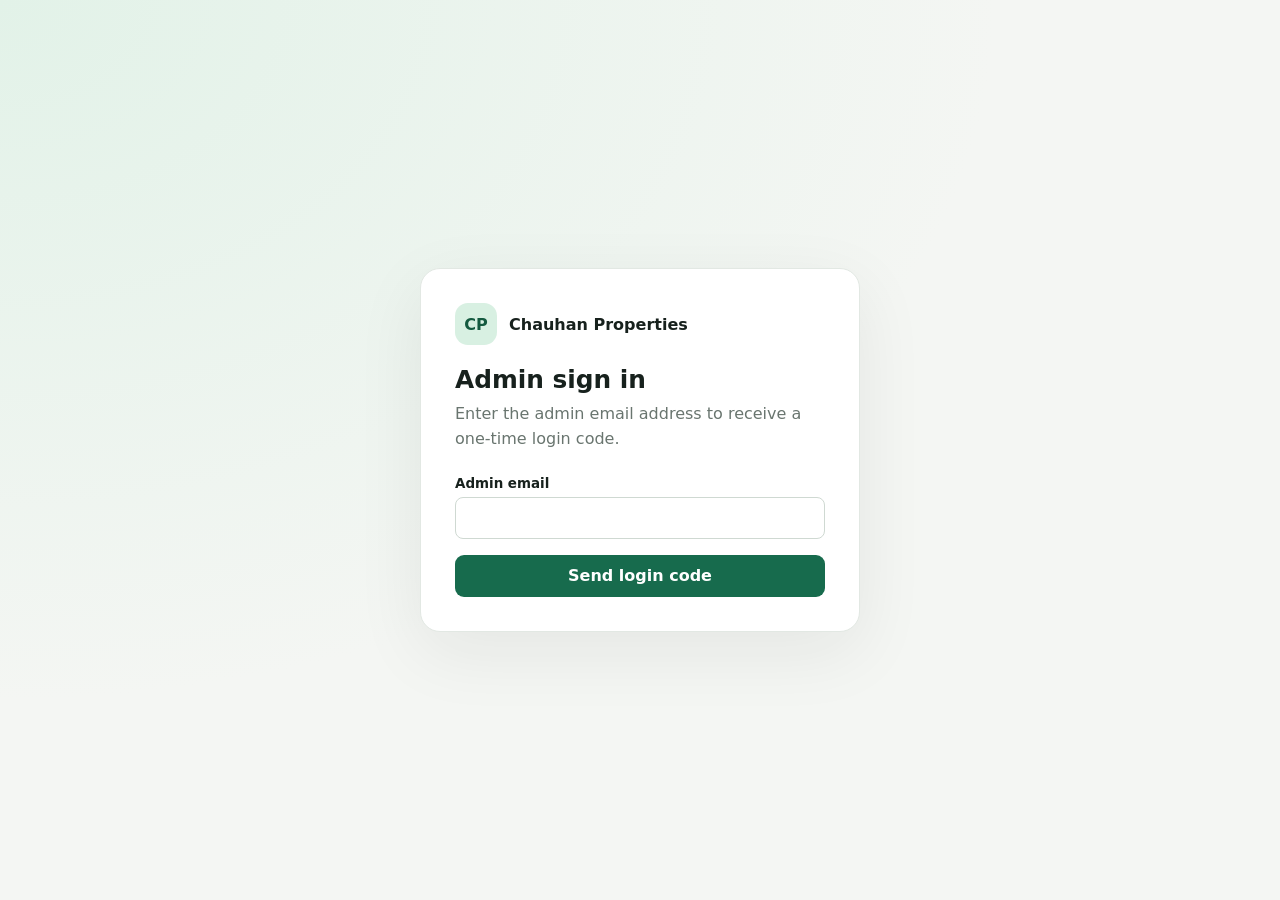
==== index.html @ a55de7c7 "upload code on git hub befor testing" ====
<!doctype html>
<html lang="en"><head><meta charset="utf-8"><meta name="viewport" content="width=device-width,initial-scale=1"><meta name="theme-color" content="#12251e"><title>Admin login · Chauhan Properties</title><link rel="stylesheet" href="css/base.css"><link rel="stylesheet" href="css/layout.css"><link rel="stylesheet" href="css/components.css"></head>
<body><main class="login-page"><section class="login-card"><div class="login-brand"><span class="brand-mark">CP</span><span>Chauhan Properties</span></div><h1>Admin sign in</h1><p>Enter the admin email address to receive a one-time login code.</p><div id="login-notice" aria-live="polite"></div><form id="email-form"><div class="field"><label for="email">Admin email</label><input id="email" type="email" autocomplete="username" required maxlength="320"></div><button id="send-code" class="button button-primary" type="submit">Send login code</button></form><form id="code-form" class="login-hidden"><div class="field"><label for="code">8-digit code</label><input id="code" inputmode="numeric" pattern="[0-9]{8}" maxlength="8" autocomplete="one-time-code" required></div><p class="hint">Check your spam folder if the message does not arrive.</p><button class="button button-primary" type="submit">Log in</button><button id="resend-code" class="button button-light" type="button">Resend code</button></form></section></main><script type="module" src="js/pages/login.js"></script></body></html>
---- css/base.css ----
:root{font-family:Inter,ui-sans-serif,system-ui,-apple-system,"Segoe UI",sans-serif;color:#17211d;background:#f4f6f3;font-synthesis:none;text-rendering:optimizeLegibility;--ink:#17211d;--muted:#69756f;--line:#e2e8e3;--paper:#fff;--green:#176b4d;--green-dark:#10543b;--green-pale:#e5f3ec;--orange:#a85e0a;--orange-pale:#fff1dc;--red:#a73c33;--red-pale:#fce9e7;--radius:14px;--shadow:0 6px 24px #17211d0a}*{box-sizing:border-box}body{margin:0;min-width:320px}button,input,select,textarea{font:inherit}button,a{touch-action:manipulation}a{color:var(--green);text-decoration:none}a:hover{text-decoration:underline}h1,h2,h3,p{margin-top:0}h1{font-size:1.25rem;margin:0;font-weight:650}h2{font-size:1.08rem;margin-bottom:12px}h3{font-size:.96rem}small,.muted{color:var(--muted)}
---- css/layout.css ----
.shell{min-height:100vh;display:grid;grid-template-columns:240px 1fr}.sidebar{background:#12251e;color:#dbe9e1;display:flex;flex-direction:column;padding:24px 16px;min-height:100vh;position:sticky;top:0;height:100vh}.brand{display:flex;align-items:center;gap:12px;color:white;font-weight:650;line-height:1.15;margin:4px 8px 38px}.brand:hover{text-decoration:none}.brand-mark{width:42px;height:42px;background:#d8f0e2;color:#145a40;border-radius:13px;display:grid;place-items:center;font-weight:800}.sidebar nav{display:grid;gap:6px}.nav-link{color:#b8c9c0;padding:12px 14px;border-radius:10px;font-size:.94rem}.nav-link:hover,.nav-link.active{background:#244237;color:white;text-decoration:none}.sidebar-foot{margin-top:auto;padding:12px 14px;color:#91a69a;font-size:.82rem}.workspace{min-width:0}.topbar{height:72px;background:var(--paper);border-bottom:1px solid var(--line);display:flex;align-items:center;gap:16px;padding:0 clamp(18px,4vw,48px);position:sticky;top:0;z-index:5}.topbar h1{flex:1}.content{padding:30px clamp(18px,4vw,48px) 48px;max-width:1440px;margin:auto}.icon-button{display:none;border:0;background:transparent;font-size:1.3rem}.page-heading{display:flex;align-items:flex-start;justify-content:space-between;gap:16px;margin-bottom:22px}.page-heading p{color:var(--muted);margin:7px 0 0}.stack{display:grid;gap:18px}.grid{display:grid;gap:16px}.grid-2{grid-template-columns:repeat(2,minmax(0,1fr))}.grid-3{grid-template-columns:repeat(3,minmax(0,1fr))}.grid-4{grid-template-columns:repeat(4,minmax(0,1fr))}.grid-5{grid-template-columns:repeat(5,minmax(0,1fr))}.toolbar{display:flex;flex-wrap:wrap;align-items:end;gap:12px;margin-bottom:18px}.toolbar .field{min-width:145px;flex:1}.toolbar .field.search{flex:2}.card{background:var(--paper);border:1px solid var(--line);border-radius:var(--radius);box-shadow:var(--shadow);padding:20px}.card-head{display:flex;align-items:center;justify-content:space-between;gap:12px;margin-bottom:16px}.detail-grid{display:grid;grid-template-columns:repeat(2,minmax(0,1fr));gap:12px 24px}.detail-item{border-bottom:1px solid var(--line);padding:10px 0}.detail-item strong{display:block;font-size:.78rem;color:var(--muted);font-weight:500;margin-bottom:5px}.form-grid{display:grid;grid-template-columns:repeat(2,minmax(0,1fr));gap:16px}.span-2{grid-column:1/-1}.section{margin-bottom:22px}.section-title{font-weight:650;margin-bottom:14px}.actions{display:flex;align-items:center;gap:8px;flex-wrap:wrap}.table-wrap{overflow-x:auto;border:1px solid var(--line);border-radius:12px;background:white}table{width:100%;border-collapse:collapse;min-width:780px}th,td{text-align:left;padding:13px 14px;border-bottom:1px solid var(--line);vertical-align:middle}th{font-size:.76rem;text-transform:uppercase;letter-spacing:.055em;color:var(--muted);background:#fafbfa;white-space:nowrap}tbody tr:last-child td{border-bottom:0}tbody tr:hover{background:#fbfdfb}.pagination{display:flex;justify-content:flex-end;align-items:center;gap:10px;margin-top:16px}.page-number{min-width:28px;text-align:center}.empty-state{padding:38px 18px;text-align:center;color:var(--muted);background:white;border:1px dashed #cbd5ce;border-radius:12px}.thumb{width:58px;height:45px;object-fit:cover;border-radius:7px;background:#e9eeea}.mobile-hidden{display:table-cell}@media(max-width:1050px){.grid-5{grid-template-columns:repeat(3,minmax(0,1fr))}.grid-4{grid-template-columns:repeat(2,minmax(0,1fr))}}@media(max-width:760px){.shell{grid-template-columns:1fr}.sidebar{position:fixed;z-index:10;left:-260px;width:240px;transition:left .2s}.menu-open .sidebar{left:0;box-shadow:12px 0 28px #0003}.icon-button{display:block}.topbar{height:64px}.content{padding-top:22px}.grid-5,.grid-4,.grid-3{grid-template-columns:repeat(2,minmax(0,1fr))}.grid-2,.form-grid{grid-template-columns:1fr}.span-2{grid-column:auto}.detail-grid{grid-template-columns:1fr}.page-heading{align-items:flex-start}.mobile-hidden{display:none}.toolbar .field{min-width:130px}}
---- css/components.css ----
.button{min-height:42px;padding:9px 14px;border:1px solid transparent;border-radius:9px;font-weight:600;cursor:pointer;display:inline-flex;align-items:center;justify-content:center;gap:7px}.button:disabled{opacity:.55;cursor:not-allowed}.button-primary{background:var(--green);color:white}.button-primary:hover{background:var(--green-dark)}.button-light{background:white;border-color:var(--line);color:var(--ink)}.button-danger{background:var(--red-pale);color:var(--red);border-color:#f1d0cc}.button-small{min-height:34px;padding:6px 10px;font-size:.84rem}.field{display:grid;gap:6px}.field label{font-size:.84rem;font-weight:600}.field input,.field select,.field textarea{width:100%;min-height:42px;padding:9px 11px;border:1px solid #cfd9d2;border-radius:8px;background:white;color:var(--ink)}.field textarea{min-height:100px;resize:vertical}.field input:focus,.field select:focus,.field textarea:focus{outline:3px solid #176b4d24;border-color:var(--green)}.field small{font-weight:400}.field-error{color:var(--red);font-size:.82rem}.banner{padding:13px 15px;border-radius:10px;margin-bottom:15px}.banner.success{background:var(--green-pale);color:var(--green-dark)}.banner.info{background:#eaf1fb;color:#254b78}.banner.error{background:var(--red-pale);color:var(--red)}.badge{display:inline-flex;padding:5px 9px;border-radius:999px;font-size:.76rem;font-weight:650;text-transform:capitalize}.badge.available,.badge.resolved{background:var(--green-pale);color:var(--green-dark)}.badge.sold{background:#edf0ee;color:#52615a}.badge.new{background:var(--orange-pale);color:var(--orange)}.stat-card{background:white;border:1px solid var(--line);border-radius:var(--radius);padding:18px}.stat-label{color:var(--muted);font-size:.83rem}.stat-value{font-size:1.8rem;font-weight:700;margin:8px 0 0}.query-new td{background:#fffaf1}.login-page{min-height:100vh;display:grid;place-items:center;padding:22px;background:radial-gradient(ellipse at top left,#e2f2e8,transparent 55%),#f4f6f3}.login-card{width:min(100%,440px);background:white;border:1px solid var(--line);border-radius:20px;padding:34px;box-shadow:0 20px 70px #17211d12}.login-card h1{font-size:1.55rem;margin:20px 0 8px}.login-card>p{color:var(--muted);line-height:1.55;margin-bottom:24px}.login-brand{display:flex;align-items:center;gap:12px;font-weight:700}.login-card form{display:grid;gap:16px}.hint{font-size:.83rem;color:var(--muted)}dialog{border:0;border-radius:16px;padding:24px;width:min(92vw,560px);max-height:90vh;box-shadow:0 22px 90px #0004}dialog::backdrop{background:#101b17a8}.dialog-actions{display:flex;justify-content:flex-end;gap:10px;margin-top:20px}.image-list{display:grid;grid-template-columns:repeat(auto-fill,minmax(130px,1fr));gap:12px}.image-card{border:1px solid var(--line);border-radius:10px;padding:8px;background:white}.image-card img{width:100%;height:105px;object-fit:cover;border-radius:7px}.inline{display:flex;align-items:center;gap:8px}.switch-row{display:flex;align-items:center;gap:9px}.w-100{width:100%}.login-hidden{display:none!important}
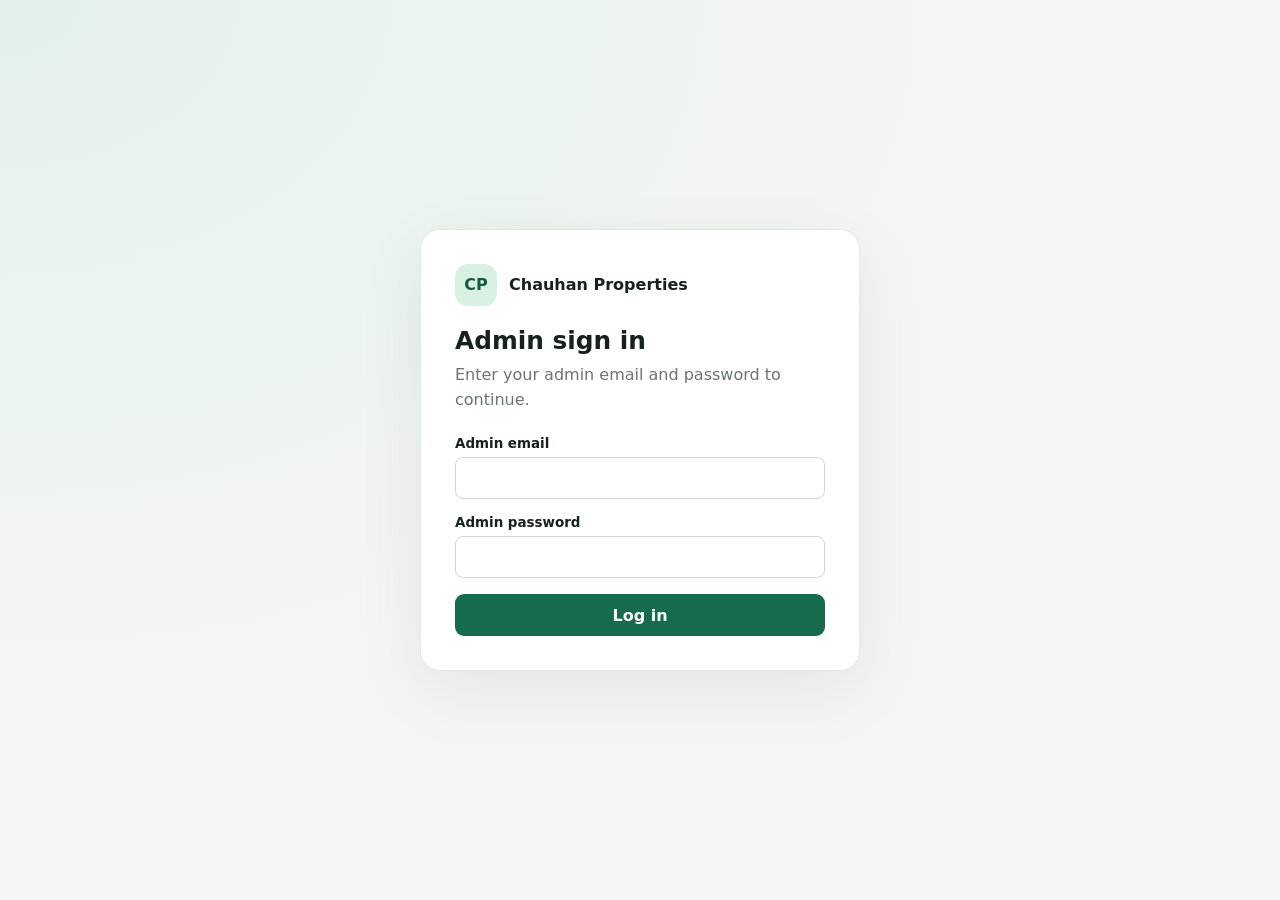
==== commit 1f9d72ff: "just before production" ====
--- a/index.html
+++ b/index.html
@@ -1,3 +1,3 @@
 <!doctype html>
 <html lang="en"><head><meta charset="utf-8"><meta name="viewport" content="width=device-width,initial-scale=1"><meta name="theme-color" content="#12251e"><title>Admin login · Chauhan Properties</title><link rel="stylesheet" href="css/base.css"><link rel="stylesheet" href="css/layout.css"><link rel="stylesheet" href="css/components.css"></head>
-<body><main class="login-page"><section class="login-card"><div class="login-brand"><span class="brand-mark">CP</span><span>Chauhan Properties</span></div><h1>Admin sign in</h1><p>Enter the admin email address to receive a one-time login code.</p><div id="login-notice" aria-live="polite"></div><form id="email-form"><div class="field"><label for="email">Admin email</label><input id="email" type="email" autocomplete="username" required maxlength="320"></div><button id="send-code" class="button button-primary" type="submit">Send login code</button></form><form id="code-form" class="login-hidden"><div class="field"><label for="code">8-digit code</label><input id="code" inputmode="numeric" pattern="[0-9]{8}" maxlength="8" autocomplete="one-time-code" required></div><p class="hint">Check your spam folder if the message does not arrive.</p><button class="button button-primary" type="submit">Log in</button><button id="resend-code" class="button button-light" type="button">Resend code</button></form></section></main><script type="module" src="js/pages/login.js"></script></body></html>
+<body><main class="login-page"><section class="login-card"><div class="login-brand"><span class="brand-mark">CP</span><span>Chauhan Properties</span></div><h1>Admin sign in</h1><p>Enter your admin email and password to continue.</p><div id="login-notice" aria-live="polite"></div><form id="login-form"><div class="field"><label for="email">Admin email</label><input id="email" type="email" autocomplete="username" required maxlength="320"></div><div class="field"><label for="password">Admin password</label><input id="password" type="password" autocomplete="current-password" required maxlength="256"></div><button class="button button-primary" type="submit">Log in</button></form></section></main><script type="module" src="js/pages/login.js?v=3"></script></body></html>
--- a/css/components.css
+++ b/css/components.css
@@ -1 +1,3 @@
 .button{min-height:42px;padding:9px 14px;border:1px solid transparent;border-radius:9px;font-weight:600;cursor:pointer;display:inline-flex;align-items:center;justify-content:center;gap:7px}.button:disabled{opacity:.55;cursor:not-allowed}.button-primary{background:var(--green);color:white}.button-primary:hover{background:var(--green-dark)}.button-light{background:white;border-color:var(--line);color:var(--ink)}.button-danger{background:var(--red-pale);color:var(--red);border-color:#f1d0cc}.button-small{min-height:34px;padding:6px 10px;font-size:.84rem}.field{display:grid;gap:6px}.field label{font-size:.84rem;font-weight:600}.field input,.field select,.field textarea{width:100%;min-height:42px;padding:9px 11px;border:1px solid #cfd9d2;border-radius:8px;background:white;color:var(--ink)}.field textarea{min-height:100px;resize:vertical}.field input:focus,.field select:focus,.field textarea:focus{outline:3px solid #176b4d24;border-color:var(--green)}.field small{font-weight:400}.field-error{color:var(--red);font-size:.82rem}.banner{padding:13px 15px;border-radius:10px;margin-bottom:15px}.banner.success{background:var(--green-pale);color:var(--green-dark)}.banner.info{background:#eaf1fb;color:#254b78}.banner.error{background:var(--red-pale);color:var(--red)}.badge{display:inline-flex;padding:5px 9px;border-radius:999px;font-size:.76rem;font-weight:650;text-transform:capitalize}.badge.available,.badge.resolved{background:var(--green-pale);color:var(--green-dark)}.badge.sold{background:#edf0ee;color:#52615a}.badge.new{background:var(--orange-pale);color:var(--orange)}.stat-card{background:white;border:1px solid var(--line);border-radius:var(--radius);padding:18px}.stat-label{color:var(--muted);font-size:.83rem}.stat-value{font-size:1.8rem;font-weight:700;margin:8px 0 0}.query-new td{background:#fffaf1}.login-page{min-height:100vh;display:grid;place-items:center;padding:22px;background:radial-gradient(ellipse at top left,#e2f2e8,transparent 55%),#f4f6f3}.login-card{width:min(100%,440px);background:white;border:1px solid var(--line);border-radius:20px;padding:34px;box-shadow:0 20px 70px #17211d12}.login-card h1{font-size:1.55rem;margin:20px 0 8px}.login-card>p{color:var(--muted);line-height:1.55;margin-bottom:24px}.login-brand{display:flex;align-items:center;gap:12px;font-weight:700}.login-card form{display:grid;gap:16px}.hint{font-size:.83rem;color:var(--muted)}dialog{border:0;border-radius:16px;padding:24px;width:min(92vw,560px);max-height:90vh;box-shadow:0 22px 90px #0004}dialog::backdrop{background:#101b17a8}.dialog-actions{display:flex;justify-content:flex-end;gap:10px;margin-top:20px}.image-list{display:grid;grid-template-columns:repeat(auto-fill,minmax(130px,1fr));gap:12px}.image-card{border:1px solid var(--line);border-radius:10px;padding:8px;background:white}.image-card img{width:100%;height:105px;object-fit:cover;border-radius:7px}.inline{display:flex;align-items:center;gap:8px}.switch-row{display:flex;align-items:center;gap:9px}.w-100{width:100%}.login-hidden{display:none!important}
+
+.customer-search{max-width:440px;margin-bottom:18px}.dashboard-latest{margin-top:18px}.query-stats{margin-bottom:18px}.customer-edit-form{margin-top:18px}
